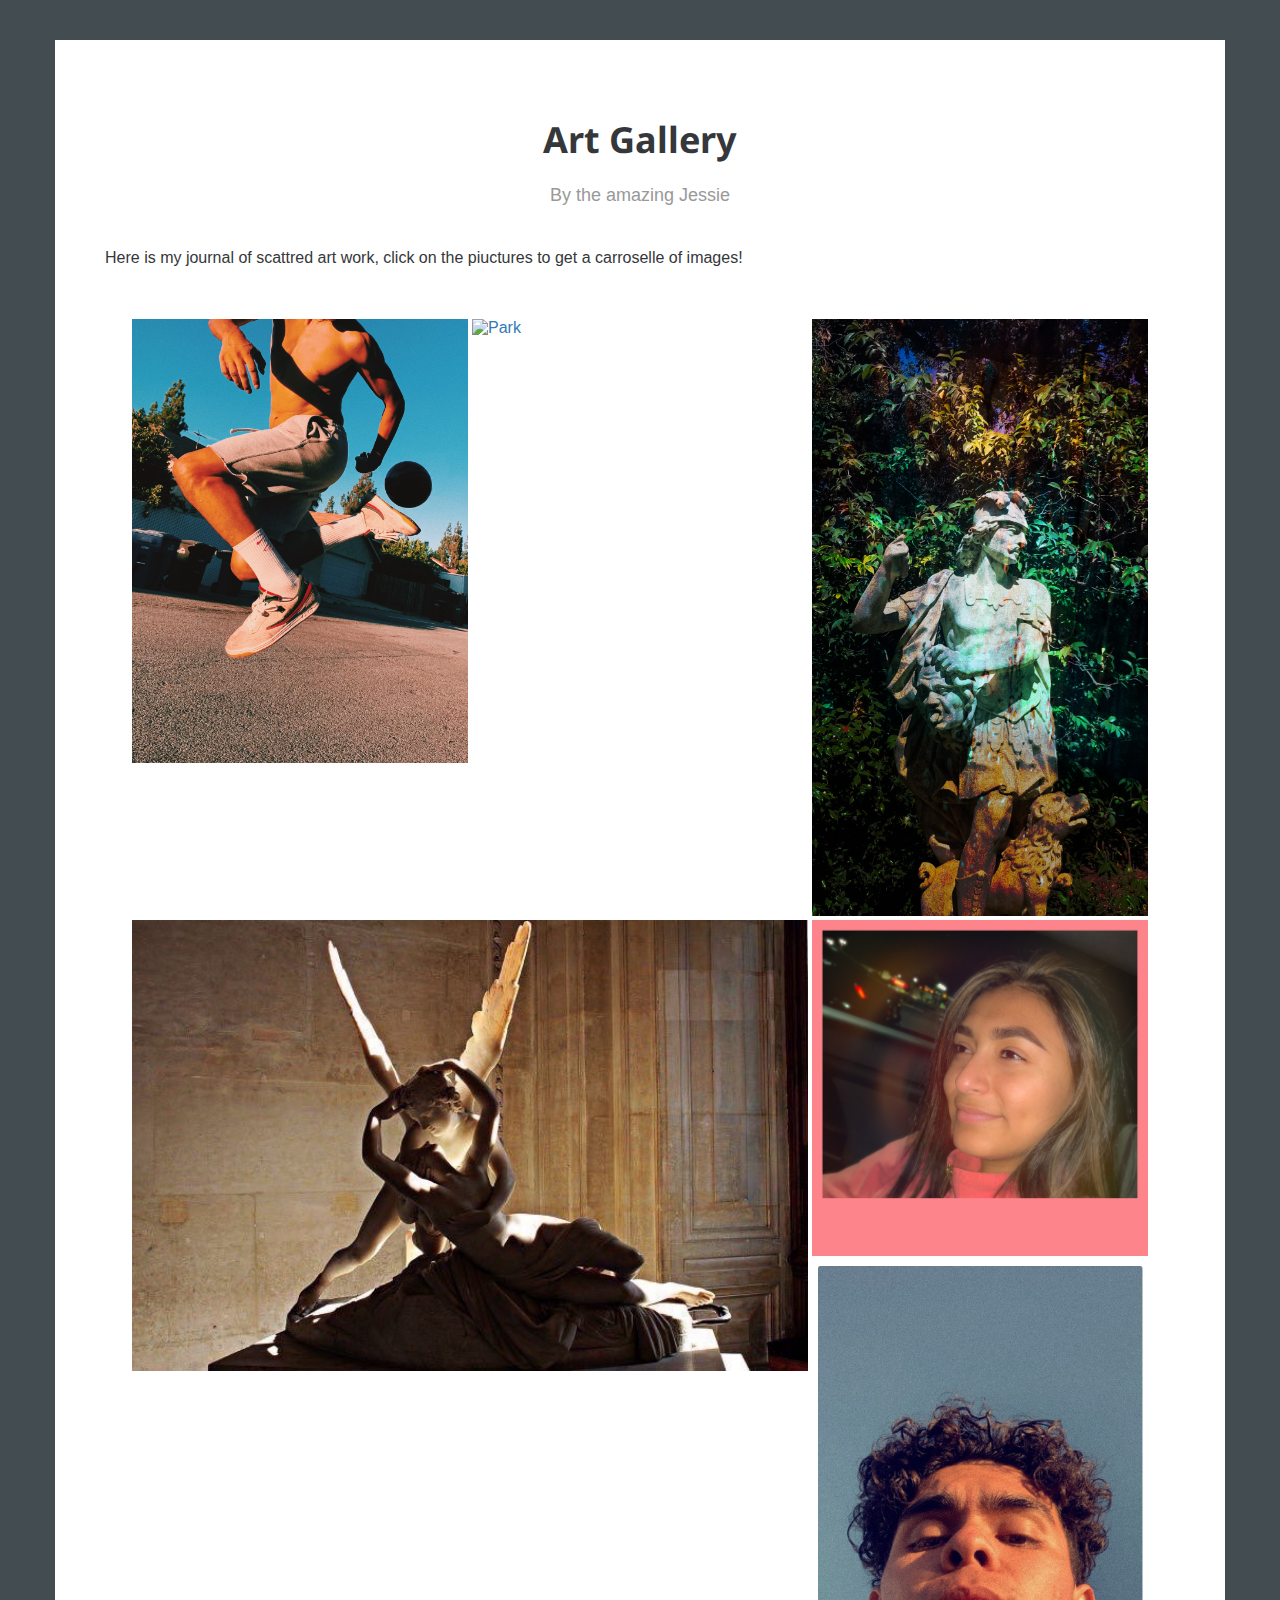
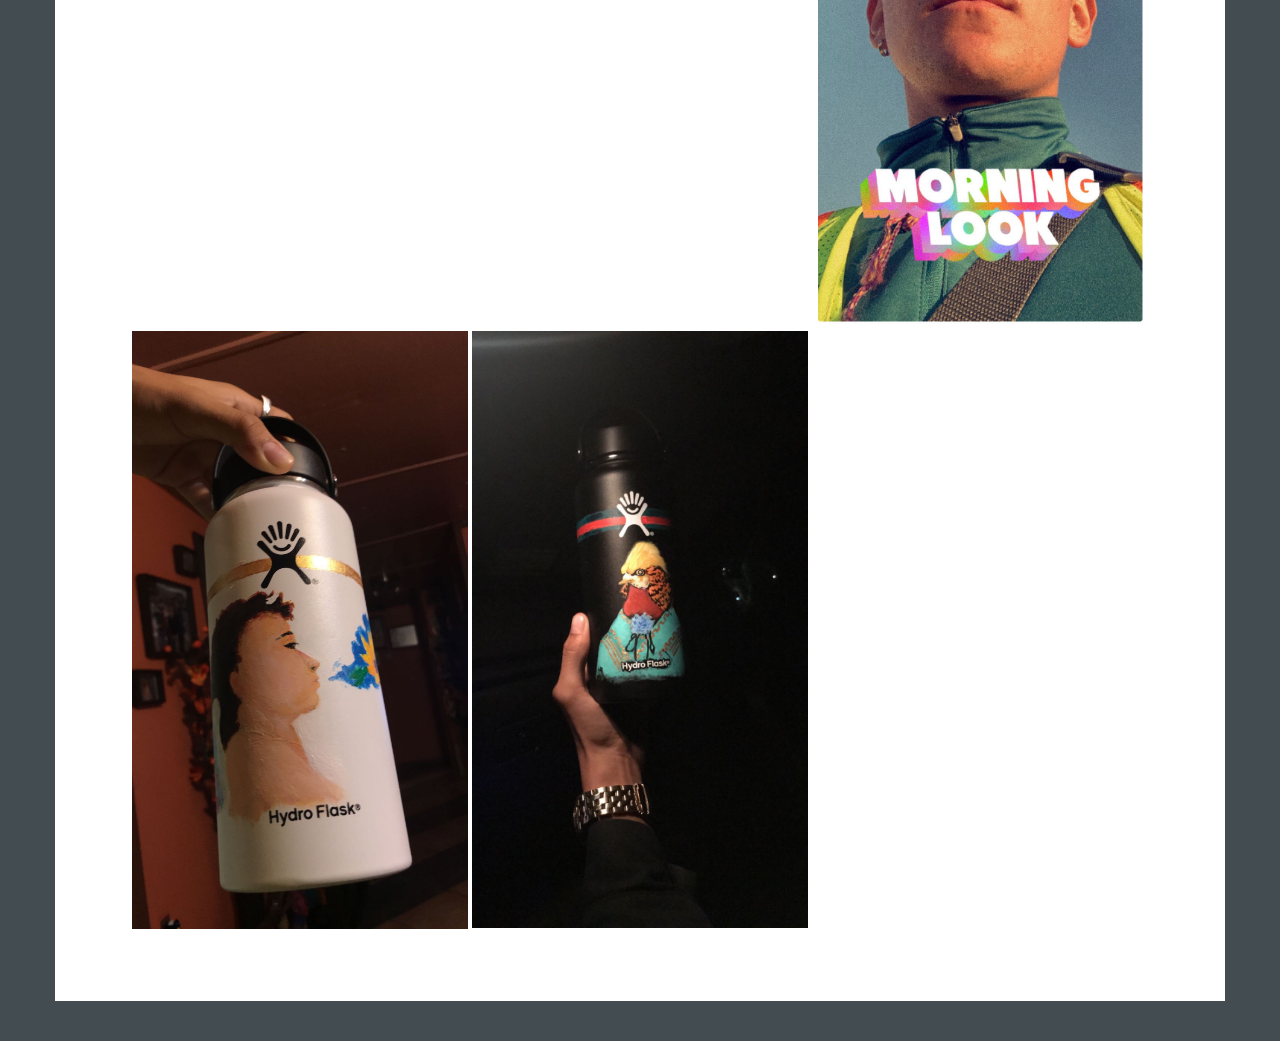
==== index.html @ 1cd7ba14 "updated" ====
<!DOCTYPE html>
<html>
<head>

    <meta charset="utf-8">
    <meta http-equiv="X-UA-Compatible" content="IE=edge">
    <meta name="viewport" content="width=device-width, initial-scale=1">

    <title>Jessie's Art House</title>

    <link rel="stylesheet" href="https://maxcdn.bootstrapcdn.com/bootstrap/3.3.7/css/bootstrap.min.css">
    <link href="https://fonts.googleapis.com/css?family=Droid+Sans:400,700" rel="stylesheet">
    <link rel="stylesheet" href="https://cdnjs.cloudflare.com/ajax/libs/baguettebox.js/1.8.1/baguetteBox.min.css">
    <link rel="stylesheet" href="css/index.css">


</head>
<body>

<div class="container gallery-container">

    <h1>Art Gallery</h1>

    <p class="page-description text-center">By the amazing Jessie</p>
    <br>
    <p>Here is my journal of scattred art work, click on the piuctures to get a carroselle of images!</p>
    
    <div class="tz-gallery">

        <div class="row">

            <div class="col-sm-12 col-md-4">
                <a class="lightbox" href="img/8AE109C7-A50B-40F4-B3DF-DD9A8314FE83.JPG">
                    <img src="img/8AE109C7-A50B-40F4-B3DF-DD9A8314FE83.JPG" alt="Bridge">
                </a>
            </div>
            <div class="col-sm-6 col-md-4">
                <a class="lightbox" href="img/712C9F76-A6E8-4940-8B65-D54C949BA282.JPG">
                    <img src="img/712C9F76-A6E8-4940-8B65-D54C949BA282.JPG" alt="Park">
                </a>
            </div>
            <div class="col-sm-6 col-md-4">
                <a class="lightbox" href="img/71752247-0C58-45AC-9099-AE0EFECAB5A7.JPEG">
                    <img src="img/71752247-0C58-45AC-9099-AE0EFECAB5A7.JPEG" alt="Tunnel">
                </a>
            </div>
            <div class="col-sm-12 col-md-8">
                <a class="lightbox" href="img/IMG_0243.JPG">
                    <img src="img/IMG_0243.JPG" alt="Traffic">
                </a>
            </div>
            <div class="col-sm-6 col-md-4">
                <a class="lightbox" href="img/76E9E769-1E36-4556-BFA5-DAD5A9BC0381 2.JPEG">
                    <img src="img/76E9E769-1E36-4556-BFA5-DAD5A9BC0381 2.JPEG" alt="Coast">
                </a>
            </div> 
            <div class="col-sm-6 col-md-4">
                <a class="lightbox" href="img/D1EF7C70-2675-48BF-A821-4CC6C924DC39.JPEG">
                    <img src="img/D1EF7C70-2675-48BF-A821-4CC6C924DC39.JPEG" alt="Rails">
                </a>
            </div>
            <div class="col-sm-6 col-md-4">
                <a class="lightbox" href="img/IMG_1721.JPG">
                    <img src="img/IMG_1721.JPG" alt="Rails">
                </a>
            </div>
            <div class="col-sm-6 col-md-4">
                <a class="lightbox" href="img/IMG_1723.JPG">
                    <img src="img/IMG_1723.JPG" alt="Rails">
                </a>
            </div>

        </div>

    </div>

</div>

<script src="https://cdnjs.cloudflare.com/ajax/libs/baguettebox.js/1.8.1/baguetteBox.min.js"></script>
<script>
    baguetteBox.run('.tz-gallery');
</script>
</body>
</html>
---- css/index.css ----
body {
  background-color: #434c50;
  min-height: 100vh;
  font: normal 16px sans-serif;
  padding: 40px 0;
}

.container.gallery-container {
  background-color: #fff;
  color: #35373a;
  min-height: 100vh;
  padding: 30px 50px;
}

.gallery-container h1 {
  text-align: center;
  margin-top: 50px;
  font-family: 'Droid Sans', sans-serif;
  font-weight: bold;
}

.gallery-container p.page-description {
  text-align: center;
  margin: 25px auto;
  font-size: 18px;
  color: #999;
}

.tz-gallery {
  padding: 40px;
}

/* Override bootstrap column paddings */
.tz-gallery .row > div {
  padding: 2px;
}

.tz-gallery .lightbox img {
  width: 100%;
  border-radius: 0;
  position: relative;
}

.tz-gallery .lightbox:before {
  position: absolute;
  top: 50%;
  left: 50%;
  margin-top: -13px;
  margin-left: -13px;
  opacity: 0;
  color: #fff;
  font-size: 26px;
  font-family: 'Glyphicons Halflings';
  content: '\e003';
  pointer-events: none;
  z-index: 9000;
  transition: 0.4s;
}


.tz-gallery .lightbox:after {
  position: absolute;
  top: 0;
  left: 0;
  width: 100%;
  height: 100%;
  opacity: 0;
  background-color: rgba(46, 132, 206, 0.7);
  content: '';
  transition: 0.4s;
}

.tz-gallery .lightbox:hover:after,
.tz-gallery .lightbox:hover:before {
  opacity: 1;
}

.baguetteBox-button {
  background-color: transparent !important;
}

@media(max-width: 768px) {
  body {
      padding: 0;
  }
}

.p {
  align-content: center;
}body {
    background-color: #434c50;
    min-height: 100vh;
    font: normal 16px sans-serif;
    padding: 40px 0;
  }
  
  .container.gallery-container {
    background-color: #fff;
    color: #35373a;
    min-height: 100vh;
    padding: 30px 50px;
  }
  
  .gallery-container h1 {
    text-align: center;
    margin-top: 50px;
    font-family: 'Droid Sans', sans-serif;
    font-weight: bold;
  }
  
  .gallery-container p.page-description {
    text-align: center;
    margin: 25px auto;
    font-size: 18px;
    color: #999;
  }
  
  .tz-gallery {
    padding: 40px;
  }
  
  /* Override bootstrap column paddings */
  .tz-gallery .row > div {
    padding: 2px;
  }
  
  .tz-gallery .lightbox img {
    width: 100%;
    border-radius: 0;
    position: relative;
  }
  
  .tz-gallery .lightbox:before {
    position: absolute;
    top: 50%;
    left: 50%;
    margin-top: -13px;
    margin-left: -13px;
    opacity: 0;
    color: #fff;
    font-size: 26px;
    font-family: 'Glyphicons Halflings';
    content: '\e003';
    pointer-events: none;
    z-index: 9000;
    transition: 0.4s;
  }
  
  
  .tz-gallery .lightbox:after {
    position: absolute;
    top: 0;
    left: 0;
    width: 100%;
    height: 100%;
    opacity: 0;
    background-color: rgba(46, 132, 206, 0.7);
    content: '';
    transition: 0.4s;
  }
  
  .tz-gallery .lightbox:hover:after,
  .tz-gallery .lightbox:hover:before {
    opacity: 1;
  }
  
  .baguetteBox-button {
    background-color: transparent !important;
  }
  
  @media(max-width: 768px) {
    body {
        padding: 0;
    }
  }
  
  .p {
    align-content: center;
  }
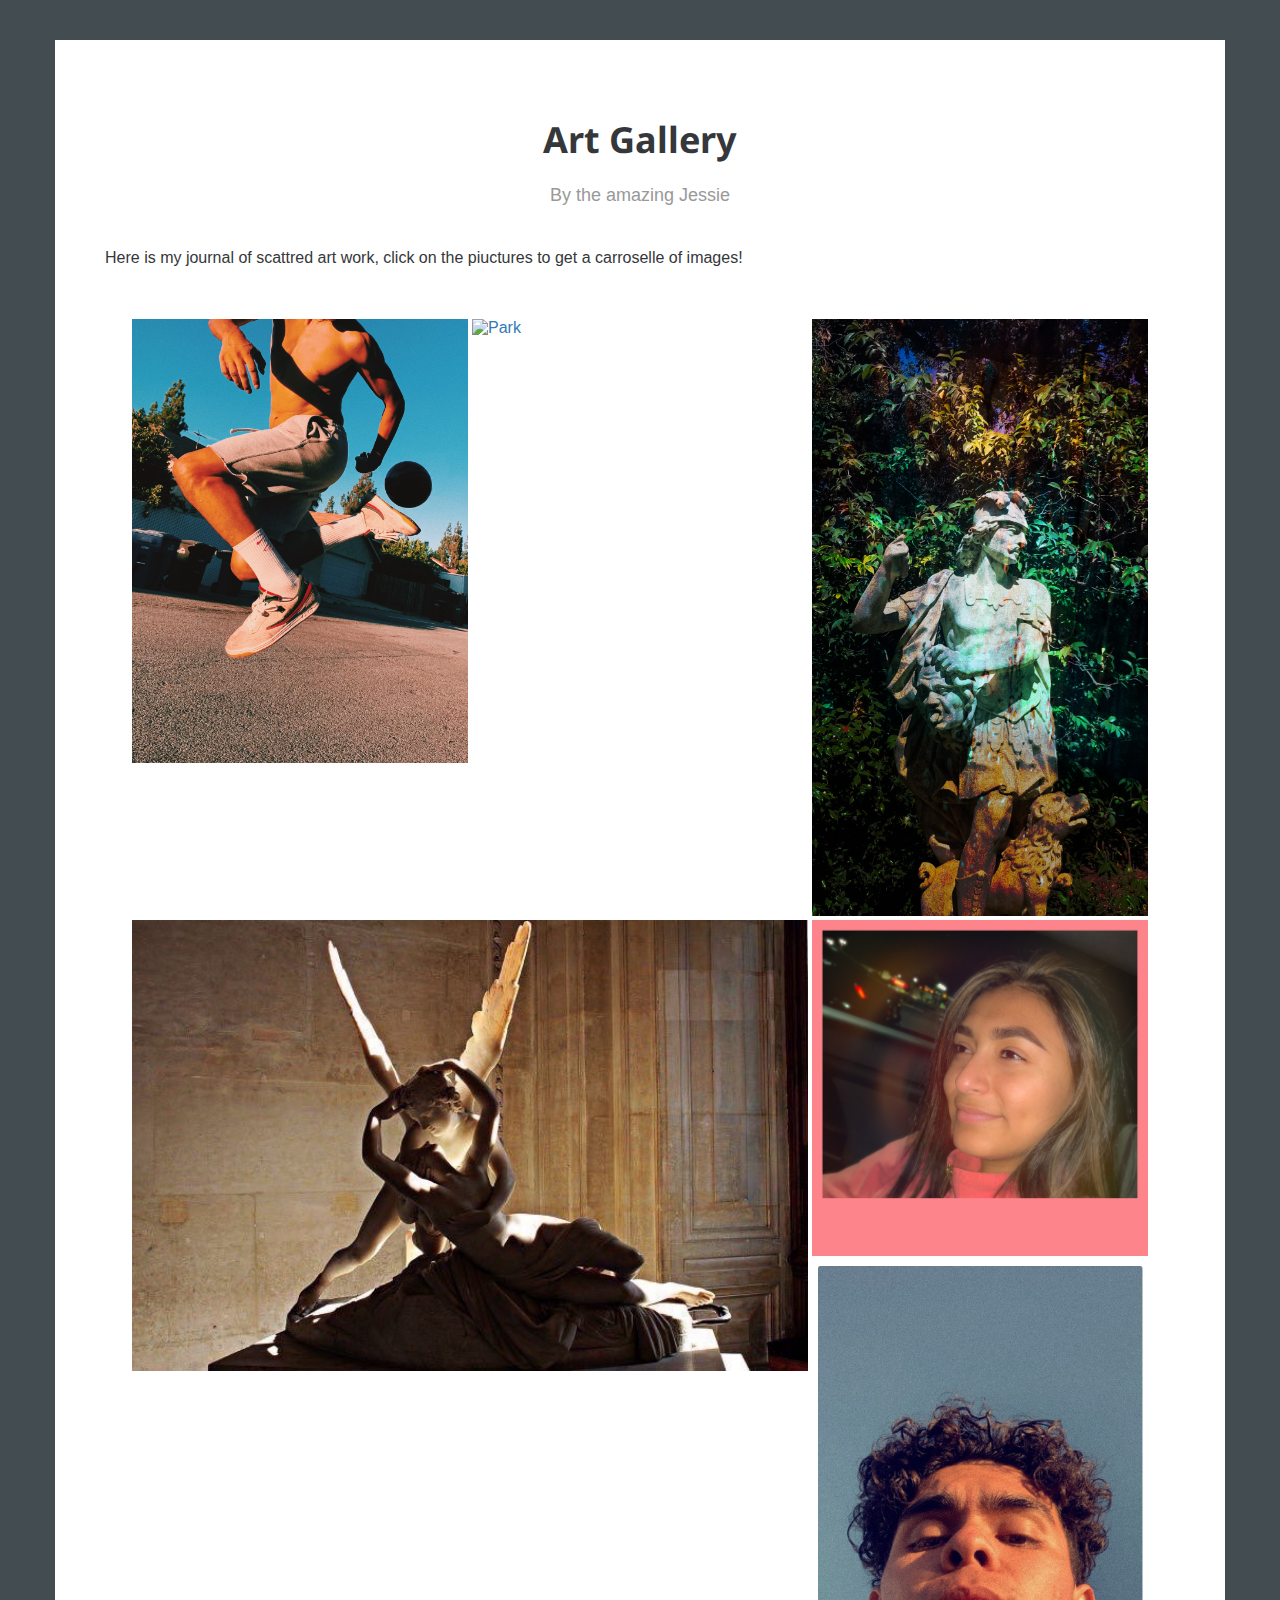
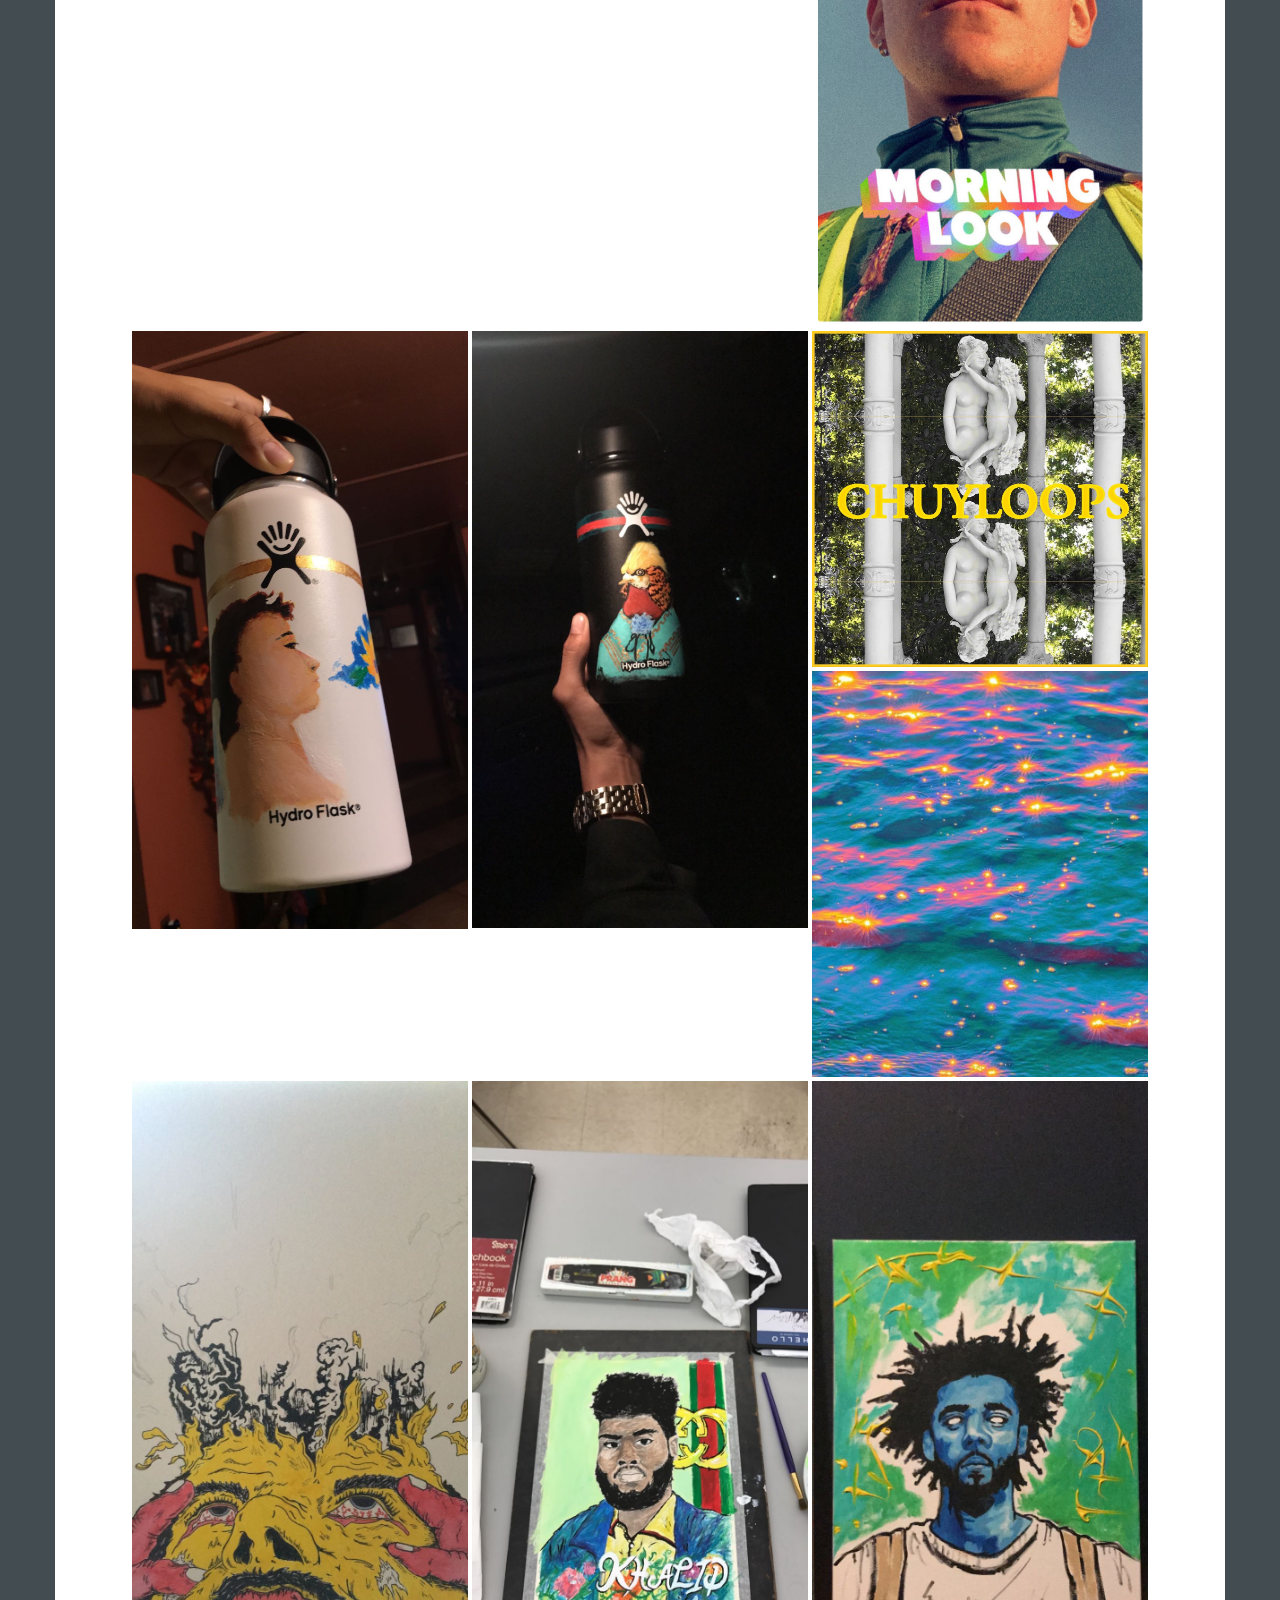
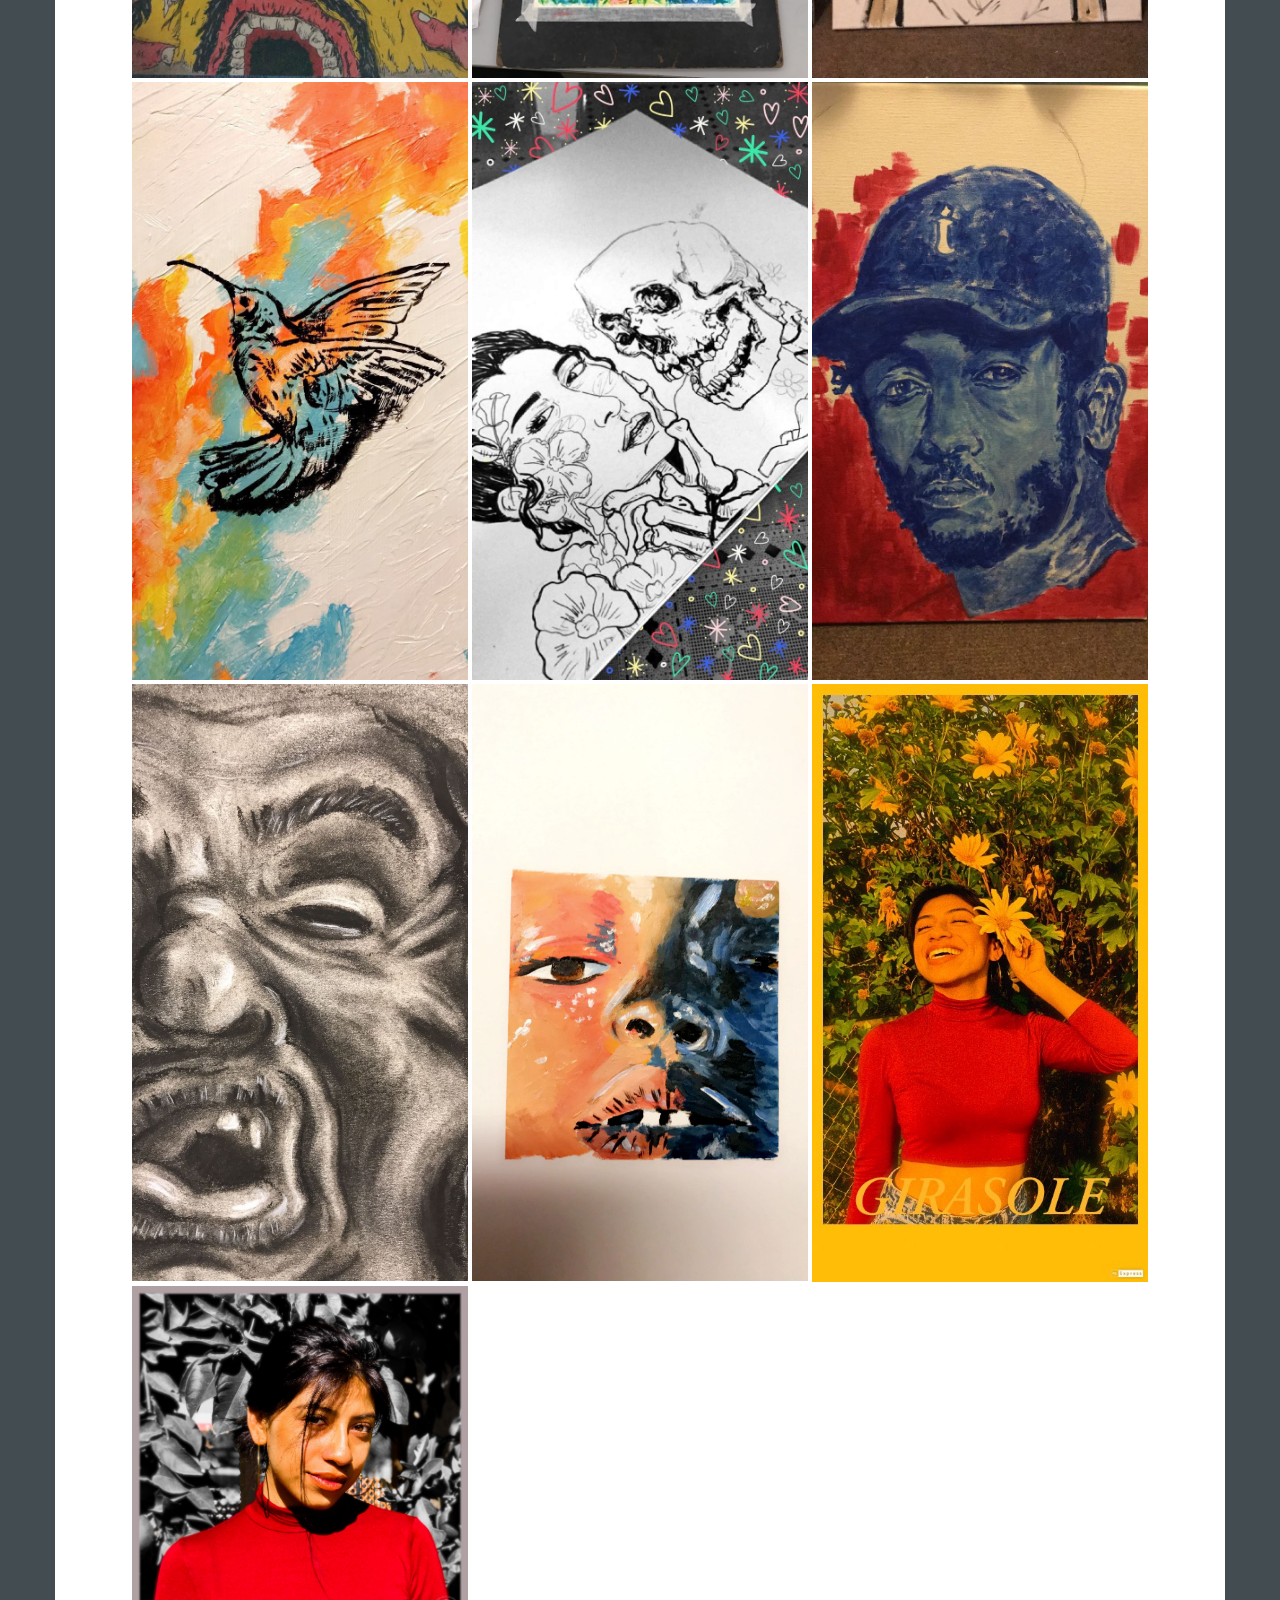
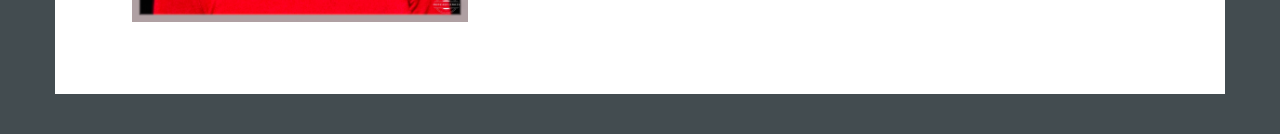
==== commit 35c7aca3: "uplouded photos" ====
--- a/index.html
+++ b/index.html
@@ -69,6 +69,66 @@
                     <img src="img/IMG_1723.JPG" alt="Rails">
                 </a>
             </div>
+            <div class="col-sm-6 col-md-4">
+                <a class="lightbox" href="img/5F991810-F9B3-49BF-B9F4-B667BCC71DFA.JPG">
+                    <img src="img/5F991810-F9B3-49BF-B9F4-B667BCC71DFA.JPG" alt="Rails">
+                </a>
+            </div>
+            <div class="col-sm-6 col-md-4">
+                <a class="lightbox" href="img/IMG_0257 2.jpg">
+                    <img src="img/IMG_0257 2.jpg" alt="Rails">
+                </a>
+            </div>
+            <div class="col-sm-6 col-md-4">
+                <a class="lightbox" href="img/IMG_1778">
+                    <img src="img/IMG_1778.JPG" alt="Rails">
+                </a>
+            </div>
+            <div class="col-sm-6 col-md-4">
+                <a class="lightbox" href="img/IMG_1779.JPG">
+                    <img src="img/IMG_1779.JPG" alt="Rails">
+                </a>
+            </div>
+            <div class="col-sm-6 col-md-4">
+                <a class="lightbox" href="img/IMG_1780.JPG">
+                    <img src="img/IMG_1780.JPG" alt="Rails">
+                </a>
+            </div>
+            <div class="col-sm-6 col-md-4">
+                <a class="lightbox" href="img/IMG_1781.JPG">
+                    <img src="img/IMG_1781.JPG" alt="Rails">
+                </a>
+            </div>
+            <div class="col-sm-6 col-md-4">
+                <a class="lightbox" href="img/IMG_1782.JPG">
+                    <img src="img/IMG_1782.JPG" alt="Rails">
+                </a>
+            </div>
+            <div class="col-sm-6 col-md-4">
+                <a class="lightbox" href="img/IMG_1783.JPG">
+                    <img src="img/IMG_1783.JPG" alt="Rails">
+                </a>
+            </div>
+            <div class="col-sm-6 col-md-4">
+                <a class="lightbox" href="img/IMG_1784.JPG">
+                    <img src="img/IMG_1784.JPG" alt="Rails">
+                </a>
+            </div>
+            <div class="col-sm-6 col-md-4">
+                <a class="lightbox" href="img/IMG_1785.JPG">
+                    <img src="img/IMG_1785.JPG" alt="Rails">
+                </a>
+            </div>
+            <div class="col-sm-6 col-md-4">
+                <a class="lightbox" href="img/B6AE663F-8131-4F2A-8068-9BBF184E693B 3.JPG">
+                    <img src="img/B6AE663F-8131-4F2A-8068-9BBF184E693B 3.JPG" alt="Rails">
+                </a>
+            </div>
+            <div class="col-sm-6 col-md-4">
+                <a class="lightbox" href="img/BFFDB1A9-E1F3-483E-8604-5E1ACFD1C5BA 2.JPG">
+                    <img src="img/BFFDB1A9-E1F3-483E-8604-5E1ACFD1C5BA 2.JPG" alt="Rails">
+                </a>
+            </div>
 
         </div>
 
